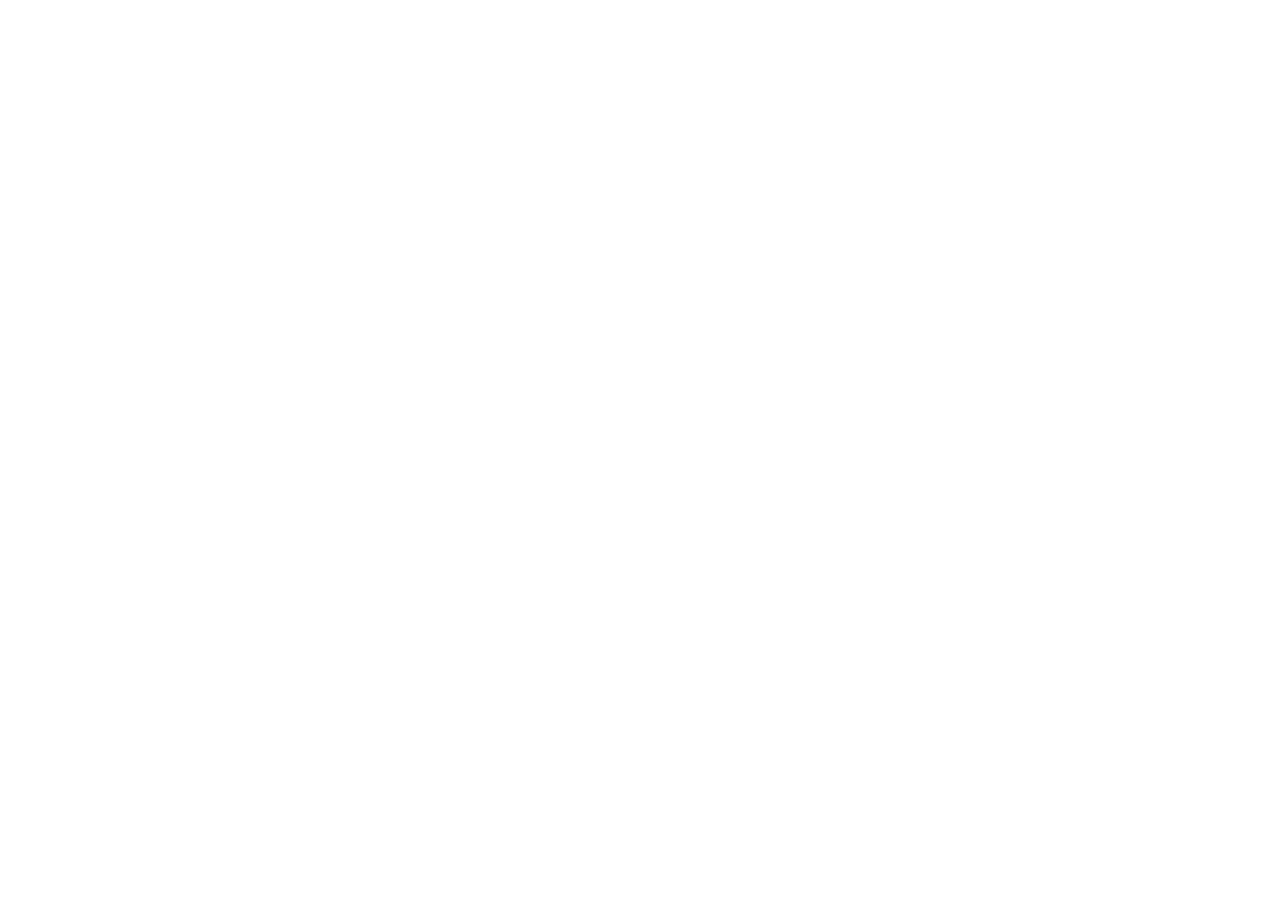
==== index.html @ bffac5bd "Starting project" ====
<!DOCTYPE html>
<html lang="en">
<head>
    <meta charset="UTF-8">
    <meta http-equiv="X-UA-Compatible" content="IE=edge">
    <meta name="viewport" content="width=device-width, initial-scale=1.0">
    <title>Rock Paper Scissors</title>
</head>
<body>
    
</body>
</html>
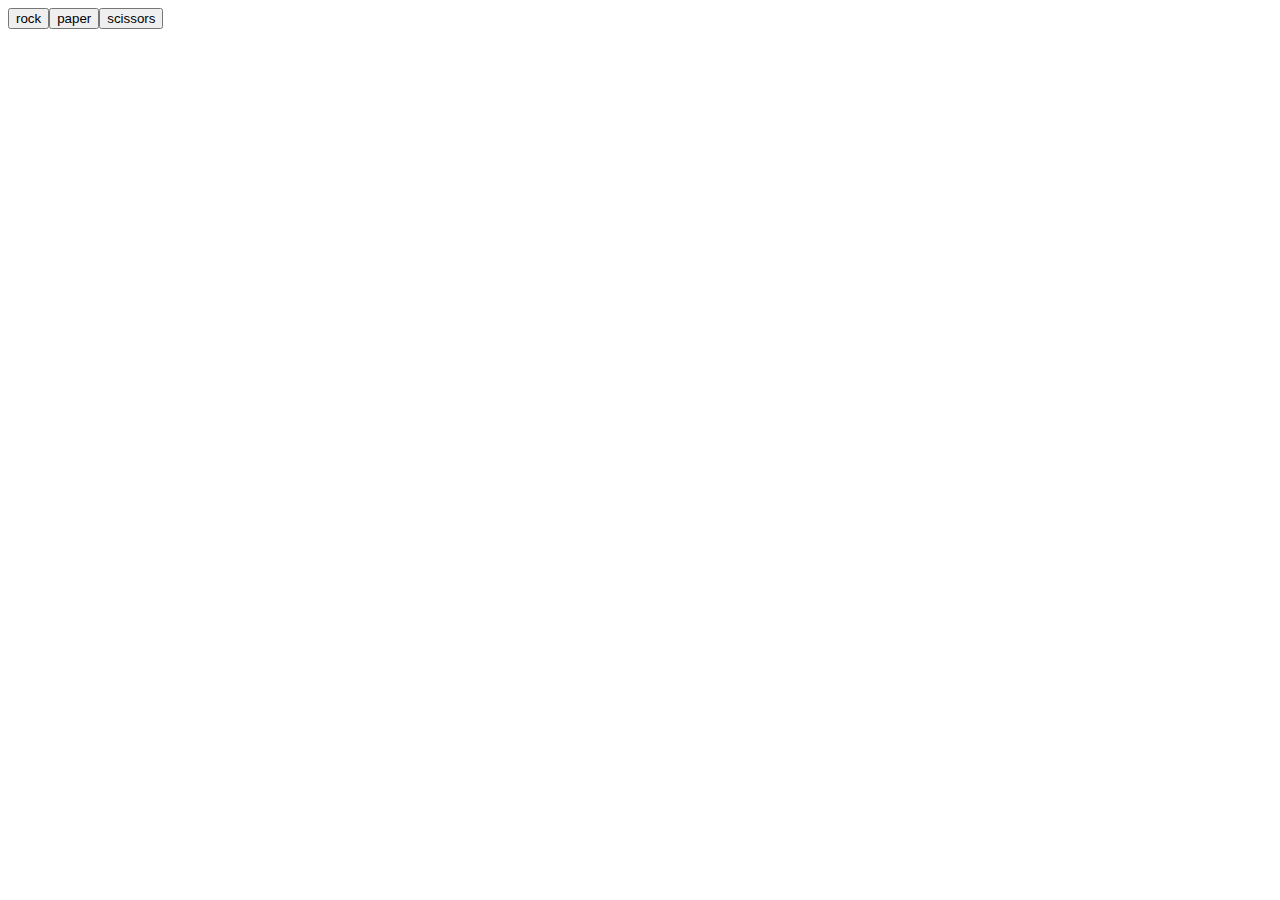
==== commit 1e083207: "Add button and display of result" ====
--- a/index.html
+++ b/index.html
@@ -7,6 +7,105 @@
     <title>Rock Paper Scissors</title>
 </head>
 <body>
+    <div class="container"></div>
+    <script>
+
+      
     
+
+        //The objective is to create a rock paper scissor game 
+        
+        
+        //Create a function that return a random choice in between rock, paper, scissor
+        function getComputerChoice() {
+            function random() {
+                const max = 3;
+                return Math.floor(Math.random() * max);
+                }
+            if (random() === 0) {
+                return 'rock';
+            } else if (random() === 1) {
+                return 'paper';
+            } else {
+                return 'scissors';
+            }
+        }
+        //Ask the user to choose between rock, paper, scissor 
+        /*function selection() {
+            const choice = prompt('Enter rock, paper or scissors', 'rock');
+            if (choice === null) {
+                return choice;
+            } else {
+                return choice.toLowerCase();
+            } 
+        }*/
+
+        /*function selection() {
+            if (btn1) {
+                return 'rock'
+            } else if (btn2) {
+                return 'paper'
+            } else if (btn3) {
+                return 'scissors'
+            }
+        }*/
+        let selection = '';
+
+        // create a function that play a round 
+        function playRound(playerSelection, computerSelection) {
+        playerSelection = selection;
+        computerSelection = getComputerChoice()
+            if (playerSelection === computerSelection) {
+                div1.textContent = `Too bad, ${playerSelection} vs ${computerSelection} are equal`;
+            } else if   ((playerSelection === 'rock' && computerSelection === 'scissors') || 
+                         (playerSelection === 'scissors' && computerSelection === 'paper') ||
+                         (playerSelection === 'paper' && computerSelection === 'rock')) {
+                div1.textContent = `You win dumbass, ${playerSelection} beat ${computerSelection}`;
+            } else if (playerSelection === null) {
+                div1.textContent = `Nooooo, don't cancellll meeee !!! Common !! Play with me !!!`;
+            } 
+            else {
+                div1.textContent = `You lose dumbass, ${playerSelection} lose to ${computerSelection}`;
+            }
+        }
+        
+        
+        //Loop to play as many round as you want 
+        /*for (let i = 0; i < 5; i++) {
+            console.log(playRound())
+        } */
+        //Create UI
+
+        const container = document.querySelector('.container')
+
+        const btn1 = document.createElement('button');
+        btn1.textContent = 'rock';
+        
+        const btn2 = document.createElement('button');
+        btn2.textContent = 'paper';
+        
+        const btn3 = document.createElement('button');
+        btn3.textContent = 'scissors';
+        
+        const div1 = document.createElement('div');
+        
+        
+        container.appendChild(btn1)
+        btn1.addEventListener('click', () => {selection = 'rock'}); 
+        btn1.addEventListener('click', playRound) 
+
+        container.appendChild(btn2)
+        btn2.addEventListener('click', () => {selection = 'paper'}); 
+        btn2.addEventListener('click', playRound)
+        
+        container.appendChild(btn3)
+        btn3.addEventListener('click', () => {selection = 'scissors'}); 
+        btn3.addEventListener('click', playRound)
+
+        container.appendChild(div1)
+
+        
+
+    </script>
 </body>
 </html>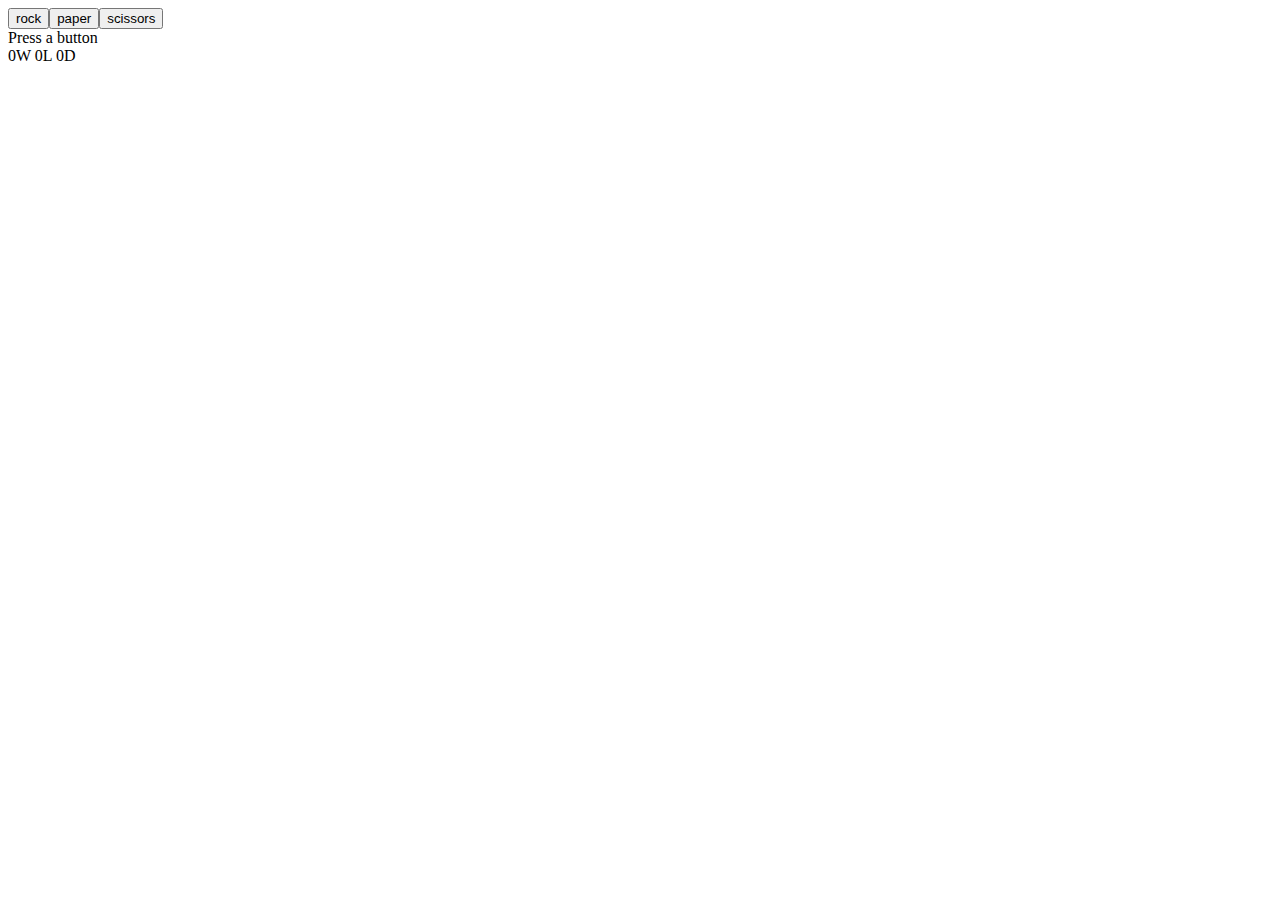
==== commit 60516f40: "Working IU without design" ====
--- a/index.html
+++ b/index.html
@@ -10,12 +10,6 @@
     <div class="container"></div>
     <script>
 
-      
-    
-
-        //The objective is to create a rock paper scissor game 
-        
-        
         //Create a function that return a random choice in between rock, paper, scissor
         function getComputerChoice() {
             function random() {
@@ -30,50 +24,58 @@
                 return 'scissors';
             }
         }
-        //Ask the user to choose between rock, paper, scissor 
-        /*function selection() {
-            const choice = prompt('Enter rock, paper or scissors', 'rock');
-            if (choice === null) {
-                return choice;
-            } else {
-                return choice.toLowerCase();
-            } 
-        }*/
-
-        /*function selection() {
-            if (btn1) {
-                return 'rock'
-            } else if (btn2) {
-                return 'paper'
-            } else if (btn3) {
-                return 'scissors'
-            }
-        }*/
+        
+        
+        let winScore = 0;
+        let loseScore = 0;
+        let drawScore = 0;
+        
         let selection = '';
-
+        let cmpChoice = '';
+    
         // create a function that play a round 
         function playRound(playerSelection, computerSelection) {
         playerSelection = selection;
-        computerSelection = getComputerChoice()
+        computerSelection = cmpChoice;
             if (playerSelection === computerSelection) {
-                div1.textContent = `Too bad, ${playerSelection} vs ${computerSelection} are equal`;
+                return 'draw';
             } else if   ((playerSelection === 'rock' && computerSelection === 'scissors') || 
                          (playerSelection === 'scissors' && computerSelection === 'paper') ||
                          (playerSelection === 'paper' && computerSelection === 'rock')) {
-                div1.textContent = `You win dumbass, ${playerSelection} beat ${computerSelection}`;
-            } else if (playerSelection === null) {
-                div1.textContent = `Nooooo, don't cancellll meeee !!! Common !! Play with me !!!`;
+                return 'win';
             } 
             else {
-                div1.textContent = `You lose dumbass, ${playerSelection} lose to ${computerSelection}`;
+                return 'lose';
             }
         }
-        
-        
-        //Loop to play as many round as you want 
-        /*for (let i = 0; i < 5; i++) {
-            console.log(playRound())
-        } */
+
+        function resultDisplay(play) {
+            play = playRound()
+            if (play === 'win') {
+                div1.textContent = `You win dumbass, ${selection} beat ${cmpChoice}`;
+                return winScore += 1;
+            } else if (play === 'lose') {
+                div1.textContent = `You lose dumbo, ${selection} lose to ${cmpChoice}`;
+                return loseScore += 1;
+            } else if (play === 'draw') {
+                div1.textContent = `Too bad, ${selection} vs ${cmpChoice} are equal`;
+                return drawScore += 1;
+            }
+        }
+
+        function winner() {
+            if (winScore == 5) {
+                winnerOfGame.textContent = 'You are the big big winner';
+            } else if (loseScore  == 5) {
+                winnerOfGame.textContent = 'You are a looser'
+            } else if (drawScore == 5) {
+                winnerOfGame.textContent = 'You are a drawer'
+            } else 
+                winnerOfGame.textContent = ''
+        }
+        //create update score 
+        //function updateScoreAndPlay(play) {
+
         //Create UI
 
         const container = document.querySelector('.container')
@@ -88,22 +90,53 @@
         btn3.textContent = 'scissors';
         
         const div1 = document.createElement('div');
+
+        const result = document.createElement('div');
+        
+        const winnerOfGame = document.createElement('div');
+             
         
         
         container.appendChild(btn1)
-        btn1.addEventListener('click', () => {selection = 'rock'}); 
-        btn1.addEventListener('click', playRound) 
+            btn1.addEventListener('click', () => {selection = 'rock'}) 
+            btn1.addEventListener('click', () => {cmpChoice = getComputerChoice()})
+            btn1.addEventListener('click', resultDisplay)
+            btn1.addEventListener('click', () => {
+                result.textContent = `${winScore}W ${loseScore}L ${drawScore}D`;
+            }) 
+            btn1.addEventListener('click', winner)
 
         container.appendChild(btn2)
-        btn2.addEventListener('click', () => {selection = 'paper'}); 
-        btn2.addEventListener('click', playRound)
+            btn2.addEventListener('click', () => {selection = 'paper'});
+            btn2.addEventListener('click', () => {cmpChoice = getComputerChoice()})
+            btn2.addEventListener('click', resultDisplay)
+            btn2.addEventListener('click', () => {
+                result.textContent = `${winScore}W ${loseScore}L ${drawScore}D`;
+            }) 
+            btn2.addEventListener('click', winner)
         
         container.appendChild(btn3)
-        btn3.addEventListener('click', () => {selection = 'scissors'}); 
-        btn3.addEventListener('click', playRound)
+            btn3.addEventListener('click', () => {selection = 'scissors'});
+            btn3.addEventListener('click', () => {cmpChoice = getComputerChoice()})
+            btn3.addEventListener('click', resultDisplay)
+            btn3.addEventListener('click', () => {
+                result.textContent = `${winScore}W ${loseScore}L ${drawScore}D`;
+            }) 
+            btn3.addEventListener('click', winner)
 
         container.appendChild(div1)
+        div1.textContent = 'Press a button'
+        
+        container.appendChild(result)
+        result.textContent = `${winScore}W ${loseScore}L ${drawScore}D`;
 
+        container.appendChild(winnerOfGame)
+        
+    
+        
+        
+
+        
         
 
     </script>
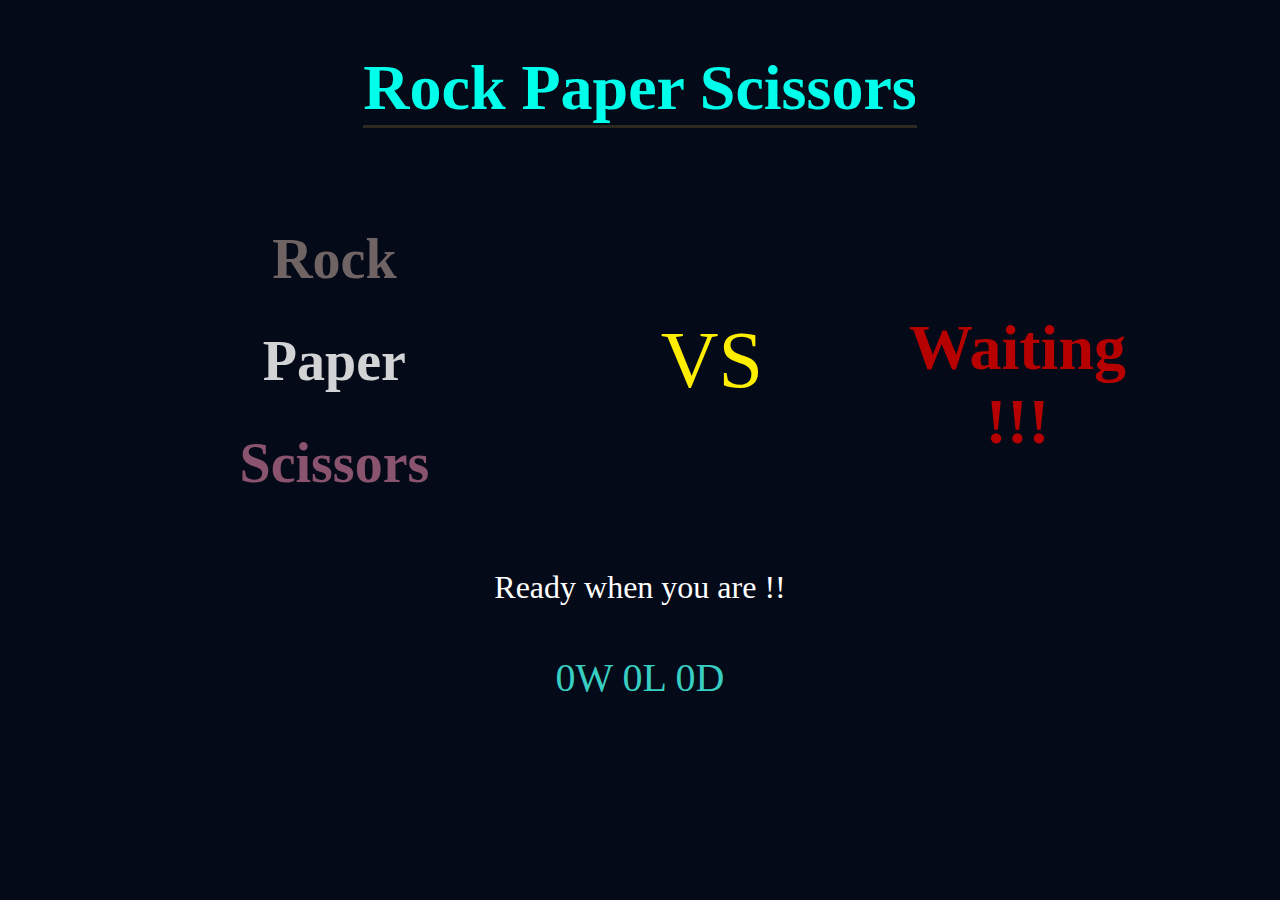
==== commit 26040f3b: "UI done, Minor bug: display winner" ====
--- a/index.html
+++ b/index.html
@@ -4,11 +4,44 @@
     <meta charset="UTF-8">
     <meta http-equiv="X-UA-Compatible" content="IE=edge">
     <meta name="viewport" content="width=device-width, initial-scale=1.0">
+    <link rel="stylesheet" href="style.css">
     <title>Rock Paper Scissors</title>
 </head>
 <body>
-    <div class="container"></div>
+    <div class="title">
+        <h1>Rock Paper Scissors</h1>
+    </div>
+    
+    <div class="PVsCmpSelection">
+        <div class="buttonContainer">
+            <button id="rock">Rock</button>
+            <button id="paper">Paper</button>
+            <button id="scissors">Scissors</button>
+        </div>
+        <div class="vs">
+            VS
+        </div>
+        <div class="cmpSelection">
+        </div>
+    </div>
+
+
+    <div class="displayResultAndScore">    
+    </div>
+    
+    
+    
+    
     <script>
+
+        let selection = '';
+        let cmpChoice = '';
+
+        let winScore = 0;
+        let loseScore = 0;
+        let drawScore = 0;
+        
+        
 
         //Create a function that return a random choice in between rock, paper, scissor
         function getComputerChoice() {
@@ -25,14 +58,6 @@
             }
         }
         
-        
-        let winScore = 0;
-        let loseScore = 0;
-        let drawScore = 0;
-        
-        let selection = '';
-        let cmpChoice = '';
-    
         // create a function that play a round 
         function playRound(playerSelection, computerSelection) {
         playerSelection = selection;
@@ -52,13 +77,13 @@
         function resultDisplay(play) {
             play = playRound()
             if (play === 'win') {
-                div1.textContent = `You win dumbass, ${selection} beat ${cmpChoice}`;
+                displayMatchResult.textContent = `You win dumbass, ${selection} beat ${cmpChoice}`;
                 return winScore += 1;
             } else if (play === 'lose') {
-                div1.textContent = `You lose dumbo, ${selection} lose to ${cmpChoice}`;
+                displayMatchResult.textContent = `You lose dumbo, ${selection} lose to ${cmpChoice}`;
                 return loseScore += 1;
             } else if (play === 'draw') {
-                div1.textContent = `Too bad, ${selection} vs ${cmpChoice} are equal`;
+                displayMatchResult.textContent = `Too bad, ${selection} vs ${cmpChoice} are equal`;
                 return drawScore += 1;
             }
         }
@@ -78,56 +103,63 @@
 
         //Create UI
 
-        const container = document.querySelector('.container')
+        const container = document.querySelector('.displayResultAndScore')
+        const btn1 = document.getElementById('rock');
+        const btn2 = document.getElementById('paper');
+        const btn3 = document.getElementById('scissors');
 
-        const btn1 = document.createElement('button');
-        btn1.textContent = 'rock';
-        
-        const btn2 = document.createElement('button');
-        btn2.textContent = 'paper';
-        
-        const btn3 = document.createElement('button');
-        btn3.textContent = 'scissors';
-        
-        const div1 = document.createElement('div');
+        const displayMatchResult = document.createElement('div');
 
         const result = document.createElement('div');
         
         const winnerOfGame = document.createElement('div');
+        winnerOfGame.classList.add('wholeGameResult')
+
+        const cmpResult = document.querySelector('.cmpSelection')
+        cmpResult.textContent = 'Waiting !!!';
+
              
         
         
-        container.appendChild(btn1)
-            btn1.addEventListener('click', () => {selection = 'rock'}) 
-            btn1.addEventListener('click', () => {cmpChoice = getComputerChoice()})
-            btn1.addEventListener('click', resultDisplay)
-            btn1.addEventListener('click', () => {
-                result.textContent = `${winScore}W ${loseScore}L ${drawScore}D`;
-            }) 
-            btn1.addEventListener('click', winner)
+        btn1.addEventListener('click', () => {selection = 'rock'}) 
+        btn1.addEventListener('click', () => {cmpChoice = getComputerChoice()})
+        btn1.addEventListener('click', resultDisplay)
+        btn1.addEventListener('click', () => {
+            result.textContent = `${winScore}W ${loseScore}L ${drawScore}D`;}) 
+        btn1.addEventListener('click', () => {
+            cmpResult.textContent = cmpChoice
+        })
+        btn1.addEventListener('click', winner)
 
-        container.appendChild(btn2)
-            btn2.addEventListener('click', () => {selection = 'paper'});
-            btn2.addEventListener('click', () => {cmpChoice = getComputerChoice()})
-            btn2.addEventListener('click', resultDisplay)
-            btn2.addEventListener('click', () => {
-                result.textContent = `${winScore}W ${loseScore}L ${drawScore}D`;
-            }) 
-            btn2.addEventListener('click', winner)
+
+        btn2.addEventListener('click', () => {selection = 'paper'});
+        btn2.addEventListener('click', () => {cmpChoice = getComputerChoice()})
+        btn2.addEventListener('click', resultDisplay)
+        btn2.addEventListener('click', () => {
+            result.textContent = `${winScore}W ${loseScore}L ${drawScore}D`;})
+        btn2.addEventListener('click', () => {
+            cmpResult.textContent = cmpChoice
+        }) 
+        btn2.addEventListener('click', winner)
         
-        container.appendChild(btn3)
-            btn3.addEventListener('click', () => {selection = 'scissors'});
-            btn3.addEventListener('click', () => {cmpChoice = getComputerChoice()})
-            btn3.addEventListener('click', resultDisplay)
-            btn3.addEventListener('click', () => {
-                result.textContent = `${winScore}W ${loseScore}L ${drawScore}D`;
-            }) 
-            btn3.addEventListener('click', winner)
+        btn3.addEventListener('click', () => {selection = 'scissors'});
+        btn3.addEventListener('click', () => {cmpChoice = getComputerChoice()})
+        btn3.addEventListener('click', resultDisplay)
+        btn3.addEventListener('click', () => {
+            result.textContent = `${winScore}W ${loseScore}L ${drawScore}D`;}) 
+        btn3.addEventListener('click', () => {
+            cmpResult.textContent = cmpChoice
+        }) 
+        btn3.addEventListener('click', winner)
 
-        container.appendChild(div1)
-        div1.textContent = 'Press a button'
+        container.appendChild(displayMatchResult)
+        displayMatchResult.classList.add('resultRound');
+        displayMatchResult.textContent = 'Ready when you are !!'
         
+
         container.appendChild(result)
+        result.classList.add('gameScore')
+        
         result.textContent = `${winScore}W ${loseScore}L ${drawScore}D`;
 
         container.appendChild(winnerOfGame)
@@ -136,9 +168,6 @@
         
         
 
-        
-        
-
     </script>
 </body>
 </html>--- a/style.css
+++ b/style.css
@@ -0,0 +1,104 @@
+* {
+    background-color: rgb(5, 10, 25);
+    font-family: 'Chalkduster';
+}
+
+body {
+    display: flex;
+    flex-direction: column;
+    justify-content: center;
+    align-items: center;
+}
+
+h1 {
+    font-size: 400%;
+    border-bottom: 3px solid rgb(45, 40, 32);
+    color: rgb(0, 255, 234);
+}
+
+.PVsCmpSelection {
+    width: 100%;
+    display: flex;
+    justify-content: center;
+    align-items: center;
+    margin-left: 0;
+    margin-right: 0;
+    margin-top: 3%;
+    margin-bottom: 3%;
+    gap: 10%
+}
+
+.buttonContainer {
+    display: flex;
+    flex-direction: column;
+    align-items: flex-start;
+    gap: 2px;
+    margin-left: 10%;
+    
+}
+
+button {
+    border: 0px;
+    height: 100px;
+    width: 400px;
+    font-size: 350%;
+    font-weight: bolder;
+}
+
+#rock {
+    color: rgb(112, 99, 99);
+}
+
+#paper {
+    color: rgb(209, 211, 212);
+}
+
+#scissors {
+    color: rgb(139, 84, 110);
+}
+
+.vs {
+    color: rgb(255, 238, 0);
+    font-size: 500%;
+    margin-left: auto;
+    margin-right: auto;
+}
+
+.cmpSelection {
+    color: rgb(183, 0, 0);
+    font-size: 400%;
+    height: 100px;
+    width: 400px;
+    margin-right: 10%;
+    text-align: center;
+    font-weight: bolder;
+}
+
+
+
+
+.displayResultAndScore {
+    display: flex;
+    flex-direction: column;
+    justify-content: space-between;
+    align-items: center;
+    height: 20vh;
+    margin-top: 2vh;
+
+}
+
+.resultRound {
+    color: rgb(255, 255, 255);
+    font-size: 200%;
+}
+
+.gameScore {
+    color: rgb(56, 207, 194);
+    font-size: 250%;
+}
+
+
+.wholeGameResult {
+    font-size: 500%;
+    color: rgb(183, 0, 0);
+}